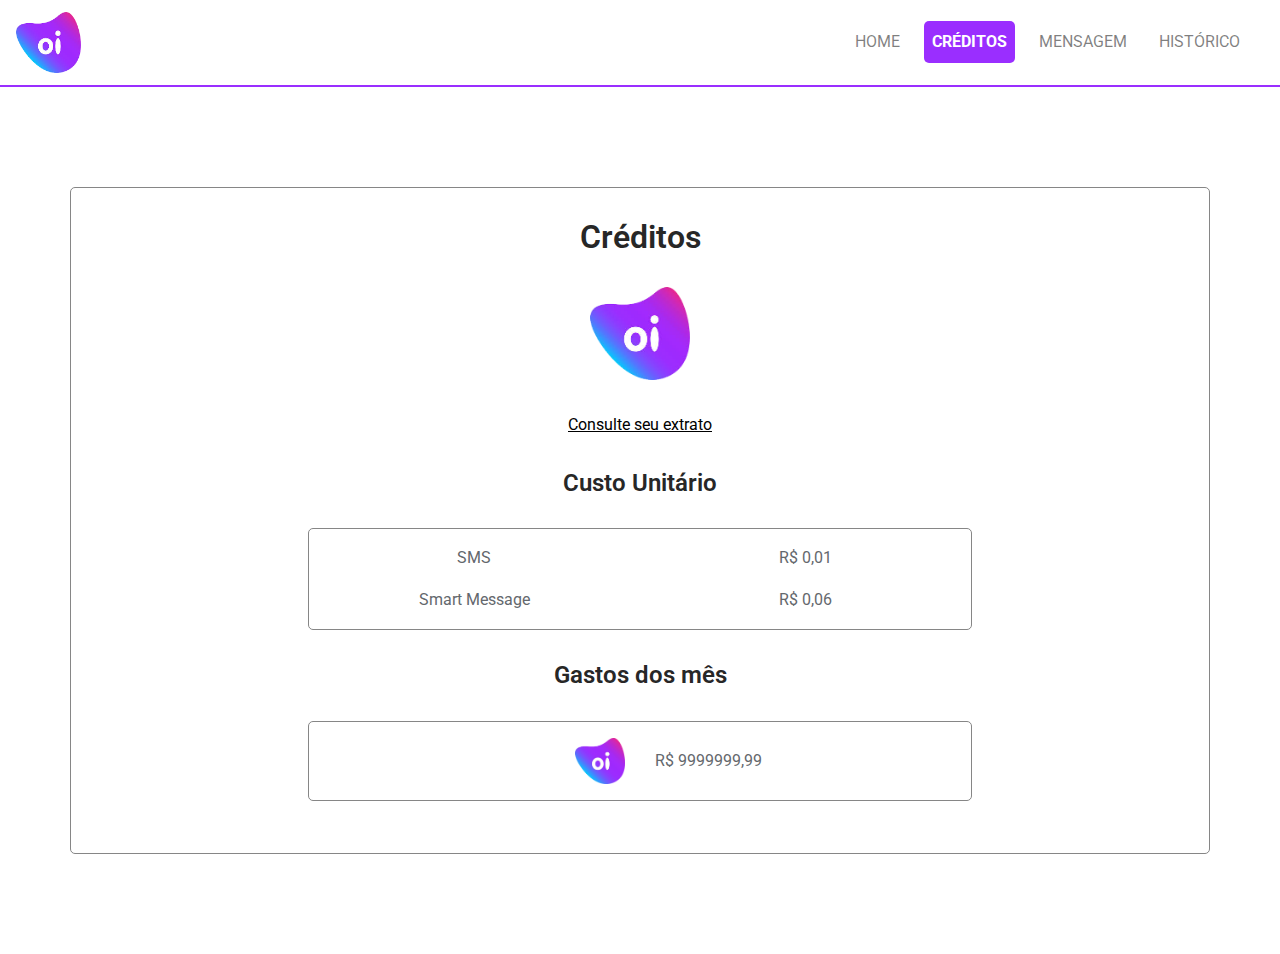
==== url-parameters/pages/creditos/creditos.html @ 809bd997 "first commit" ====
<!DOCTYPE html>
<!--
To change this license header, choose License Headers in Project Properties.
To change this template file, choose Tools | Templates
and open the template in the editor.
-->
<html>

<head>
    <title>Créditos</title>
    <meta charset="UTF-8">
    <meta name="viewport" content="width=device-width, initial-scale=1.0">
    <link href="../../css/bootstrapv4.css" rel="stylesheet">
    <link href="../../css/font-awesome.min.css" rel="stylesheet">
    <link href="../../css/animate.min.css" rel="stylesheet">
    <link href="../../css/main.css" rel="stylesheet">

</head>

<body>
    <nav class="navbar navbar-toggleable-md navbar-light bg-faded">
        <button class="navbar-toggler navbar-toggler-right" type="button" data-toggle="collapse" data-target="#navbarNav" aria-controls="navbarNav"
            aria-expanded="false" aria-label="Toggle navigation">
            <span class="navbar-toggler-icon"></span>
        </button>
        <a class="navbar-brand" href="#">
            <img class="logo-nav" src="../../img/oi.png">
        </a>
        <div class="collapse navbar-collapse" id="navbarNav">
            <ul class="navbar-nav ml-auto">
                <li class="nav-item">
                    <a class="nav-link" href="../home/home.html">Home

                    </a>
                </li>
                <li class="nav-item active">
                    <a class="nav-link" href="creditos.html">Créditos
                        <span class="sr-only">(current)</span>
                    </a>
                </li>
                <li class="nav-item">
                    <a class="nav-link" href="#">Mensagem

                    </a>
                </li>
                <li class="nav-item">
                    <a class="nav-link" href="../historico/historico.html">Histórico</a>
                </li>
            </ul>
        </div>
    </nav>
    <section id="creditos">
        <div class="container text-center">
            <h2 class="mt2">Créditos</h2>
            <div class="row mt2">
                <img class="img-creditos" src="../../img/oi.png">
            </div>
            <div class="row mt2">
                <a id="extrato" href="#">Consulte seu extrato</a>
            </div>
            <h4 class="mt2 mb2">Custo Unitário</h4>
            <div class="row bd">
                <div class="col">
                    <p class="mt1">SMS</p>
                    <p>Smart Message</p>
                </div>
                <div class="col">
                    <p class="mt1">R$ 0,01</p>
                    <p>R$ 0,06</p>
                </div>
            </div>
            <h4 class="mt2 mb2">Gastos dos mês</h4>
            <div class="row bd ptb1rem">
                <div class="col text-right">
                    <img class="img-dinner" src="../../img/oi.png">
                </div>
                <div class="col v-center">
                    <p class="m0">R$ 9999999,99</p>
                </div>
            </div>
            <div class="alert alert-danger">
                <strong>Atenção:</strong> selecione um /opcao/.
            </div>
        </div>
    </section>

    <script src="../../js/jquery.js"></script>
    <script src="../../js/tether.js"></script>
    <script src="../../js/bootstrapv4.js"></script>
    <script src="creditos.js"></script>
</body>

</html>
---- url-parameters/css/main.css ----
@import url(http://fonts.googleapis.com/css?family=Roboto:400,300,100,700,100italic,300italic,400italic,700italic);

/*
Template Name: Multi
Version: 1.0
Author: ShapeBootstrap
Author URL: http://shapebootstrap.net
*/


/*************************
*******Typography******
**************************/

html,
body {
    height: 100%;
}

body {
    background: #fff;
    font-family: 'Roboto', sans-serif;
    font-weight: 400;
    color: #64686d;
    line-height: 26px;
}

h1,
h2,
h3,
h4,
h5,
h6 {
    font-weight: 600;
    font-family: 'Roboto', sans-serif;
    color: #272727;
}

a {
    color: #45aed6;
    -webkit-transition: color 400ms, background-color 400ms;
    -moz-transition: color 400ms, background-color 400ms;
    -o-transition: color 400ms, background-color 400ms;
    transition: color 400ms, background-color 400ms;
}

a:hover,
a:focus {
    text-decoration: none;
    color: #2a95be;
}

hr {
    border-top: 1px solid #e5e5e5;
    border-bottom: 1px solid #fff;
}

.gradiant {
    background-image: -moz-linear-gradient(90deg, #2caab3 0%, #2c8cb3 100%);
    background-image: -webkit-linear-gradient(90deg, #2caab3 0%, #2c8cb3 100%);
    background-image: -ms-linear-gradient(90deg, #2caab3 0%, #2c8cb3 100%);
}

.gradiant-horizontal {
    background-image: -moz-linear-gradient(4deg, #2caab3 0%, #2c8cb3 100%);
    background-image: -webkit-linear-gradient(4deg, #2caab3 0%, #2c8cb3 100%);
    background-image: -ms-linear-gradient(4deg, #2caab3 0%, #2c8cb3 100%);
}

.section-header {
    margin-bottom: 50px;
}

.section-header .section-title {
    font-size: 44px;
    color: #272727;
    text-transform: uppercase;
    position: relative;
    padding-bottom: 20px;
    margin: 0 0 20px;
}

.section-header .section-title:before {
    content: "";
    position: absolute;
    width: 140px;
    bottom: 0;
    left: 50%;
    margin-left: -70px;
    height: 1px;
    background: #ebebeb;
}

.section-header .section-title:after {
    content: "";
    position: absolute;
    width: 24px;
    height: 24px;
    bottom: -11px;
    left: 50%;
    margin-left: -12px;
    border: 5px solid #fff;
    border-radius: 20px;
    background: #45aed6;
}

.btn {
    border-width: 0;
    border-bottom-width: 3px;
    border-radius: 3px;
}

.btn.btn-primary {
    background: #45aed6;
    border-color: #2a95be;
}

.btn.btn-primary:hover,
.btn.btn-primary:focus {
    background: #2a95be;
}

.column-title {
    margin-top: 0;
    padding-bottom: 15px;
    border-bottom: 1px solid #eee;
    margin-bottom: 15px;
    position: relative;
}

.column-title:after {
    content: " ";
    position: absolute;
    bottom: -1px;
    left: 0;
    width: 40%;
    border-bottom: 1px solid #45aed6;
}

ul.nostyle {
    list-style: none;
    padding: 0;
    margin-bottom: 20px;
}

ul.nostyle i {
    color: #45aed6;
}

.scaleIn {
    -webkit-animation-name: scaleIn;
    animation-name: scaleIn;
}

@-webkit-keyframes scaleIn {
    0% {
        opacity: 0;
        -webkit-transform: scale(0);
        transform: scale(0);
    }
    100% {
        opacity: 1;
        -webkit-transform: scale(1);
        transform: scale(1);
    }
}

@keyframes scaleIn {
    0% {
        opacity: 0;
        -webkit-transform: scale(0);
        -ms-transform: scale(0);
        transform: scale(0);
    }
    100% {
        opacity: 1;
        -webkit-transform: scale(1);
        -ms-transform: scale(1);
        transform: scale(1);
    }
}


/*************************
*******Header******
**************************/

.navbar.navbar-default {
    border: 0;
    border-radius: 0;
    margin-bottom: 0;
}

.navbar.navbar-default .navbar-toggle {
    margin-top: 32px;
}

.navbar.navbar-default .navbar-brand {
    height: auto;
    padding: 22px 15px 21px;
}

@media only screen and (min-width: 768px) {
    #main-menu.navbar-default {
        background: rgba(255, 255, 255, 0.9);
        -webkit-box-shadow: 0 0 3px 0 rgba(0, 0, 0, 0.1);
        box-shadow: 0 0 3px 0 rgba(0, 0, 0, 0.1);
    }
    #main-menu.navbar-default .navbar-nav>li>a {
        padding-top: 40px;
        padding-bottom: 40px;
    }
    #main-menu.navbar-default .navbar-nav>li.active>a,
    #main-menu.navbar-default .navbar-nav>li.open>a,
    #main-menu.navbar-default .navbar-nav>li:hover>a {
        background: transparent;
        padding-top: 37px;
        border-top: 3px solid #45aed6;
    }
    #main-menu.navbar-default .dropdown-menu {
        padding: 0 20px;
        min-width: 220px;
        background-color: rgba(26, 28, 40, 0.9);
        border: 0;
        border-radius: 0;
        box-shadow: none;
        -webkit-box-shadow: none;
        background-clip: inherit;
    }
    #main-menu.navbar-default .dropdown-menu>li {
        border-left: 3px solid transparent;
        margin-left: -20px;
        padding-left: 17px;
        -webit-transition: border-color 400ms;
        transition: border-color 400ms;
    }
    #main-menu.navbar-default .dropdown-menu>li>a {
        border-top: 1px solid #404455;
        padding: 15px 0;
        color: #eeeeee;
    }
    #main-menu.navbar-default .dropdown-menu>li:first-child>a {
        border-top: 0;
    }
    #main-menu.navbar-default .dropdown-menu>li.active,
    #main-menu.navbar-default .dropdown-menu>li.open,
    #main-menu.navbar-default .dropdown-menu>li:hover {
        border-left-color: #45aed6;
    }
    #main-menu.navbar-default .dropdown-menu>li.active>a,
    #main-menu.navbar-default .dropdown-menu>li.open>a,
    #main-menu.navbar-default .dropdown-menu>li:hover>a {
        color: #45aed6;
        background-color: transparent;
    }
}

#main-slider {
    overflow: hidden;
}

#main-slider .item {
    height: 558px;
    background-repeat: no-repeat;
    background-position: 50% 0;
    background-size: cover;
}

#main-slider .slider-inner {
    position: absolute;
    top: 0;
    left: 0;
    width: 100%;
    height: 100%;
    color: #fff;
}

#main-slider .slider-inner h2 {
    margin-top: 180px;
    font-size: 36px;
    line-height: 1;
    text-transform: uppercase;
    color: #fff;
}

#main-slider .slider-inner h2>span {
    color: #45aed6;
}

#main-slider .slider-inner .btn {
    margin-top: 10px;
}

#main-slider .owl-prev,
#main-slider .owl-next {
    position: absolute;
    top: 50%;
    background-color: rgba(0, 0, 0, 0.2);
    color: #fff;
    font-size: 30px;
    display: inline-block;
    margin-top: -35px;
    height: 70px;
    width: 70px;
    line-height: 70px;
    text-align: center;
    border-radius: 100px;
    z-index: 5;
    -webkit-transition: background-color 400ms;
    transition: background-color 400ms;
}

#main-slider .owl-prev:hover,
#main-slider .owl-next:hover {
    background-color: #45aed6;
}

#main-slider .owl-prev {
    left: -35px;
    text-indent: 14px;
}

#main-slider .owl-next {
    right: -35px;
    text-indent: -14px;
}

#bar {
    width: 0%;
    max-width: 100%;
    height: 4px;
    background: #45aed6;
}

#progressBar {
    margin-top: -4px;
    position: relative;
    z-index: 999;
    width: 100%;
    background: rgba(0, 0, 0, 0.1);
}

#cta {
    padding: 50px 0;
    background-color: #eeeeee;
}

#cta h2 {
    margin-top: 0;
}

#cta .btn {
    margin-top: 40px;
}

#cta2 {
    background: #242a33 url(../images/cta2/cta2-bg.jpg) no-repeat 50% 50%;
    background-size: cover;
    color: #fff;
    padding-top: 70px;
}

#cta2 .btn {
    margin-top: 10px;
}

#cta2 h2 {
    color: #fff;
    font-size: 44px;
    line-height: 1;
}

#cta2 h2>span {
    color: #45aed6;
}

#features {
    padding: 100px 0;
}

#features .media.service-box:first-child {
    margin-top: 80px;
}

#services {
    padding: 100px 0 75px;
}

.media.service-box {
    margin: 25px 0;
}

.media.service-box .pull-left {
    margin-right: 20px;
}

.media.service-box .pull-left>i {
    font-size: 24px;
    height: 64px;
    line-height: 64px;
    text-align: center;
    width: 64px;
    border-radius: 100%;
    color: #45aed6;
    box-shadow: inset 0 0 0 1px #d7d7d7;
    -webkit-box-shadow: inset 0 0 0 1px #d7d7d7;
    transition: background-color 400ms, background-color 400ms;
    position: relative;
}

.media.service-box .pull-left>i:after {
    content: "";
    position: absolute;
    width: 20px;
    height: 20px;
    top: 50%;
    margin-top: -10px;
    right: -10px;
    border: 4px solid #fff;
    border-radius: 20px;
    background: #45aed6;
}

.media.service-box:hover .pull-left>i {
    background-image: -moz-linear-gradient(90deg, #2caab3 0%, #2c8cb3 100%);
    background-image: -webkit-linear-gradient(90deg, #2caab3 0%, #2c8cb3 100%);
    background-image: -ms-linear-gradient(90deg, #2caab3 0%, #2c8cb3 100%);
    color: #fff;
    box-shadow: inset 0 0 0 5px rgba(255, 255, 255, 0.8);
    -webkit-box-shadow: inset 0 0 0 5px rgba(255, 255, 255, 0.8);
}

#portfolio {
    padding: 100px 0;
    background: #f5f5f5;
}

#portfolio .portfolio-filter {
    list-style: none;
    padding: 0;
    margin: 0 0 50px;
    display: inline-block;
}

#portfolio .portfolio-filter>li {
    float: left;
    display: block;
}

#portfolio .portfolio-filter>li a {
    display: block;
    padding: 7px 15px;
    background: #e5e5e5;
    color: #64686d;
    position: relative;
}

#portfolio .portfolio-filter>li a:hover,
#portfolio .portfolio-filter>li a.active {
    background: #45aed6;
    color: #fff;
    box-shadow: 0 -3px 0 0 #318daf inset;
    -webkit-box-shadow: 0 -3px 0 0 #318daf inset;
}

#portfolio .portfolio-filter>li a.active:after {
    content: " ";
    position: absolute;
    bottom: -17px;
    left: 50%;
    margin-left: -10px;
    border-width: 10px;
    border-style: solid;
    border-color: #318daf transparent transparent transparent;
}

#portfolio .portfolio-filter>li:first-child a {
    border-radius: 4px 0 0 4px;
}

#portfolio .portfolio-filter>li:last-child a {
    border-radius: 0 4px 4px 0;
}

#portfolio .portfolio-items {
    margin: -15px;
}

#portfolio .portfolio-item {
    width: 24.9%;
    float: left;
    padding: 15px;
    -webkit-box-sizing: border-box;
    -moz-box-sizing: border-box;
    -o-box-sizing: border-box;
    -ms-box-sizing: border-box;
    box-sizing: border-box;
}

#portfolio .portfolio-item .portfolio-item-inner {
    position: relative;
}

#portfolio .portfolio-item .portfolio-item-inner .portfolio-info {
    opacity: 0;
    transition: opacity 400ms;
    -webkit-transition: opacity 400ms;
    position: absolute;
    bottom: 0;
    left: 0;
    right: 0;
    padding: 10px;
    background: rgba(0, 0, 0, 0.5);
    color: #fff;
}

#portfolio .portfolio-item .portfolio-item-inner .portfolio-info h3 {
    font-size: 16px;
    line-height: 1;
    margin: 0;
    color: #fff;
}

#portfolio .portfolio-item .portfolio-item-inner .portfolio-info .preview {
    position: absolute;
    top: -18px;
    right: 12px;
    border-radius: 50%;
    background-image: -moz-linear-gradient(90deg, #2caab3 0%, #2c8cb3 100%);
    background-image: -webkit-linear-gradient(90deg, #2caab3 0%, #2c8cb3 100%);
    background-image: -ms-linear-gradient(90deg, #2caab3 0%, #2c8cb3 100%);
    width: 36px;
    height: 36px;
    line-height: 36px;
    text-align: center;
    color: #fff;
    box-shadow: 0 0 0 2px #fff;
    -webkit-box-shadow: 0 0 0 2px #fff;
}

#portfolio .portfolio-item:hover .portfolio-info {
    opacity: 1;
}


/* Start: Recommended Isotope styles */


/**** Isotope Filtering ****/

.isotope-item {
    z-index: 2;
}

.isotope-hidden.isotope-item {
    pointer-events: none;
    z-index: 1;
}


/**** Isotope CSS3 transitions ****/

.isotope,
.isotope .isotope-item {
    -webkit-transition-duration: 0.8s;
    -moz-transition-duration: 0.8s;
    -ms-transition-duration: 0.8s;
    -o-transition-duration: 0.8s;
    transition-duration: 0.8s;
}

.isotope {
    -webkit-transition-property: height, width;
    -moz-transition-property: height, width;
    -ms-transition-property: height, width;
    -o-transition-property: height, width;
    transition-property: height, width;
}

.isotope .isotope-item {
    -webkit-transition-property: -webkit-transform, opacity;
    -moz-transition-property: -moz-transform, opacity;
    -ms-transition-property: -ms-transform, opacity;
    -o-transition-property: -o-transform, opacity;
    transition-property: transform, opacity;
}


/**** disabling Isotope CSS3 transitions ****/

.isotope.no-transition,
.isotope.no-transition .isotope-item,
.isotope .isotope-item.no-transition {
    -webkit-transition-duration: 0s;
    -moz-transition-duration: 0s;
    -ms-transition-duration: 0s;
    -o-transition-duration: 0s;
    transition-duration: 0s;
}


/* End: Recommended Isotope styles */


/* disable CSS transitions for containers with infinite scrolling*/

.isotope.infinite-scrolling {
    -webkit-transition: none;
    -moz-transition: none;
    -ms-transition: none;
    -o-transition: none;
    transition: none;
}

#testimonial {
    background: #333333 url(../images/testimonial/bg.jpg) no-repeat 0 0;
    background-size: cover;
    padding: 100px 0;
    color: #fff;
}

#testimonial h4 {
    color: #fff;
    margin-bottom: 0;
}

#testimonial small {
    display: block;
    margin-bottom: 10px;
    color: rgba(255, 255, 255, 0.7);
}

#testimonial .btns {
    margin-top: 10px;
}

#about {
    padding: 100px 0;
}

#work-process {
    padding: 100px 0 50px;
    background: #20222e url(../images/work-process/bg.jpg) no-repeat 0 0;
    background-size: cover;
    color: #fff;
}

#work-process h2 {
    color: #fff;
}

#work-process h3 {
    color: #fff;
    margin-bottom: 0;
}

#work-process .icon-circle {
    display: inline-block;
    width: 80px;
    height: 80px;
    line-height: 80px;
    border: 2px solid #45aed6;
    border-radius: 100px;
    position: relative;
}

#work-process .icon-circle>span {
    border-style: solid;
    border-width: 2px;
    border-color: #45aed6;
    border-radius: 50%;
    background-color: #fff;
    position: absolute;
    width: 24px;
    height: 24px;
    line-height: 20px;
    top: -12px;
    color: #64686d;
}

#work-process h3 {
    margin-bottom: 50px;
}

#meet-team {
    padding: 100px 0;
}

#meet-team .team-member {
    padding: 13px;
    background: #eeeeee;
    border: 2px solid #eeeeee;
    transition: border-color 400ms;
    -webkit-transition: border-color 400ms;
}

#meet-team .team-member .team-img {
    margin: -15px -15px 0 -15px;
}

#meet-team .team-member .team-info {
    padding-bottom: 10px;
    border-bottom: 1px solid #dbdbdb;
    margin-bottom: 10px;
}

#meet-team .team-member:hover {
    border-color: #45aed6;
}

#meet-team .team-member:hover .social-icons>li>a {
    background: #45aed6;
}

#meet-team .social-icons {
    list-style: none;
    padding: 0;
    margin: 0;
}

#meet-team .social-icons>li {
    display: inline-block;
}

#meet-team .social-icons>li>a {
    display: block;
    width: 32px;
    height: 32px;
    line-height: 32px;
    text-align: center;
    color: #fff;
    background: #222534;
    border-radius: 3px;
}

.divider {
    margin-top: 50px;
    margin-bottom: 50px;
    background-image: -moz-linear-gradient(180deg, #ffffff 0%, #e3e3e3 49%, #ffffff 100%);
    background-image: -webkit-linear-gradient(180deg, #ffffff 0%, #e3e3e3 49%, #ffffff 100%);
    background-image: -ms-linear-gradient(180deg, #ffffff 0%, #e3e3e3 49%, #ffffff 100%);
    width: 95%;
    height: 1px;
}

.progress {
    -webkit-box-shadow: none;
    box-shadow: none;
    background: #eeeeee;
}

.progress .progress-bar.progress-bar-primary {
    background-image: -moz-linear-gradient(4deg, #2caab3 0%, #2c8cb3 100%);
    background-image: -webkit-linear-gradient(4deg, #2caab3 0%, #2c8cb3 100%);
    background-image: -ms-linear-gradient(4deg, #2caab3 0%, #2c8cb3 100%);
    -webkit-box-shadow: none;
    box-shadow: none;
}

.nav.main-tab {
    background: #eee;
    border-bottom: 3px solid #222534;
    border-radius: 3px 3px 0 0;
}

.nav.main-tab>li>a {
    color: #272727;
}

.nav.main-tab>li.active>a {
    background: #222534;
    color: #45aed6;
}

.nav.main-tab>li:first-child>a {
    border-radius: 3px 0 0 0;
}

.nav.main-tab>li:last-child>a {
    border-radius: 0 3px 0 0;
}

.tab-content {
    border: 1px solid #eee;
    border-top: 0;
    padding: 20px 20px 10px;
    border-radius: 0 0 3px 3px;
}

.panel-default {
    border-color: #eee;
}

.panel-default>.panel-heading {
    background-color: #fff;
    border-color: #eee;
}

.panel-default>.panel-heading .panel-title {
    font-size: 14px;
    font-weight: normal;
}

.panel-default>.panel-heading+.panel-collapse>.panel-body {
    border-top-color: #eee;
}

#animated-number {
    padding: 100px 0 70px;
    background: #132125 url(../images/animated-number/bg.jpg) no-repeat 0 0;
    background-size: cover;
    color: #fff;
}

#animated-number h1,
#animated-number h2,
#animated-number h3,
#animated-number h4 {
    color: #fff;
}

#animated-number strong {
    display: block;
    margin-bottom: 30px;
}

.animated-number {
    display: inline-block;
    width: 140px;
    height: 140px;
    font-size: 24px;
    line-height: 140px;
    border: 3px solid #fff;
    border-radius: 100px;
    margin-bottom: 20px;
}

#pricing {
    padding: 100px 0 70px;
}

#pricing ul.pricing {
    list-style: none;
    padding: 0;
    margin: 70px 0 30px;
    border: 1px solid #eee;
    border-radius: 5px 5px 4px 4px;
    padding: 15px;
    text-align: center;
}

#pricing ul.pricing li {
    display: block;
    padding: 10px;
}

#pricing ul.pricing li.plan-header {
    background: #eee;
    border-radius: 4px 4px 0 0;
    margin: -15px -15px 10px;
    padding: 15px 15px 30px;
    border: 0;
}

#pricing ul.pricing li.plan-header .price-duration {
    position: relative;
    margin-top: -63px;
    top: -10px;
    display: inline-block;
    width: 116px;
    height: 116px;
    background-image: -moz-linear-gradient(90deg, #2caab3 0%, #2c8cb3 100%);
    background-image: -webkit-linear-gradient(90deg, #2caab3 0%, #2c8cb3 100%);
    background-image: -ms-linear-gradient(90deg, #2caab3 0%, #2c8cb3 100%);
    color: #fff;
    border-radius: 100px;
    border: 5px solid #f6f6f6;
}

#pricing ul.pricing li.plan-header .price-duration>span {
    display: block;
    line-height: 1;
}

#pricing ul.pricing li.plan-header .price-duration>span.price {
    font-size: 24px;
    font-weight: 700;
    margin-top: 35px;
}

#pricing ul.pricing li.plan-header .price-duration>span.duration {
    margin-top: 5px;
}

#pricing ul.pricing li.plan-header .plan-name {
    margin-top: 10px;
    font-size: 24px;
    color: #272727;
    font-weight: bold;
    line-height: 1;
    text-transform: uppercase;
}

#pricing ul.pricing.featured {
    background: #222534;
    color: #fff;
    border: 0;
}

#pricing ul.pricing.featured li.plan-header {
    background-image: -moz-linear-gradient(90deg, #2caab3 0%, #2c8cb3 100%);
    background-image: -webkit-linear-gradient(90deg, #2caab3 0%, #2c8cb3 100%);
    background-image: -ms-linear-gradient(90deg, #2caab3 0%, #2c8cb3 100%);
}

#pricing ul.pricing.featured li.plan-header .plan-name {
    color: #fff;
}

#get-in-touch {
    padding: 100px 0 50px;
    background-image: -moz-linear-gradient(90deg, #2caab3 0%, #2c8cb3 100%);
    background-image: -webkit-linear-gradient(90deg, #2caab3 0%, #2c8cb3 100%);
    background-image: -ms-linear-gradient(90deg, #2caab3 0%, #2c8cb3 100%);
    color: #fff;
}

#get-in-touch h1,
#get-in-touch h2 {
    color: #fff;
}

#blog {
    padding: 100px 0;
}

#blog .blog-post {
    border: 1px solid #eee;
    padding: 15px;
}

#blog .blog-post .post-format {
    display: inline-block;
    width: 40px;
    height: 40px;
    line-height: 34px;
    text-align: center;
    color: #fff;
    background: #222534;
    border: 3px solid #fff;
    border-radius: 100px;
}

#blog .blog-post.blog-large .entry-thumbnail {
    margin: -15px -15px 15px;
    position: relative;
}

#blog .blog-post.blog-large .post-format {
    width: 66px;
    height: 66px;
    line-height: 60px;
    position: absolute;
    right: 20px;
    bottom: -33px;
}

#blog .blog-post.blog-large .post-format>i {
    font-size: 20px;
}

#blog .blog-post.blog-large .entry-date {
    font-size: 12px;
    display: block;
    margin-bottom: 5px;
    text-transform: uppercase;
    color: #45aed6;
}

#blog .blog-post.blog-large .entry-title {
    margin-top: 0;
    font-size: 18px;
    line-height: 1;
    margin-bottom: 15px;
}

#blog .blog-post.blog-large .entry-title a {
    color: #64686d;
}

#blog .blog-post.blog-large .entry-title a:hover {
    color: #45aed6;
}

#blog .blog-post.blog-media {
    margin-bottom: 30px;
}

#blog .blog-post.blog-media .entry-thumbnail {
    margin: -15px 15px -15px -15px;
    position: relative;
}

#blog .blog-post.blog-media .post-format {
    position: absolute;
    top: 20px;
    right: -10px;
}

#blog .blog-post.blog-media .entry-date {
    font-size: 12px;
    display: block;
    margin-bottom: 5px;
    text-transform: uppercase;
    color: #45aed6;
}

#blog .blog-post.blog-media .entry-title {
    margin-top: 0;
    font-size: 18px;
    line-height: 1;
    margin-bottom: 15px;
}

#blog .blog-post.blog-media .entry-title a {
    color: #64686d;
}

#blog .blog-post.blog-media .entry-title a:hover {
    color: #45aed6;
}

#blog .blog-post .entry-meta {
    margin-top: 20px;
    border-top: 1px solid #eee;
    padding-top: 15px;
}

#blog .blog-post .entry-meta>span {
    display: inline-block;
    margin-right: 10px;
    color: #999;
}

#blog .blog-post .entry-meta>span>a {
    color: #999;
}

#blog .blog-post .entry-meta>span>a:hover {
    color: #45aed6;
}

#contact {
    position: relative;
    overflow: hidden;
}

#contact .container-wrapper {
    position: absolute;
    top: 0;
    left: 0;
    width: 100%;
    height: 100%;
    background: rgba(69, 174, 214, 0.3);
    z-index: 1;
}

#contact .contact-form {
    background: rgba(255, 255, 255, 0.8);
    padding: 20px;
    margin-top: 50px;
}

#contact .contact-form h3 {
    margin-top: 0;
}


/***********************
********* Footer ******
************************/

#footer {
    padding-top: 30px;
    padding-bottom: 30px;
    color: #fff;
    background: #2e2e2e;
}

#footer a {
    color: #fff;
}

#footer a:hover {
    color: #45aed6;
}

#footer ul {
    list-style: none;
    padding: 0;
    margin: 0 -7.5px;
}

#footer ul>li {
    display: inline-block;
    margin: 0 7.5px;
}

@media only screen and (min-width: 768px) {
    #footer .social-icons {
        float: right;
    }
}

.form-control {
    box-shadow: none;
    -webkit-box-shadow: none;
}


/*
.form-group input {
    width: 100%;
}
*/

.list-group {
    margin-top: 50px;
}

.list-group li {
    position: relative;
    display: block;
    padding: 10px 15px;
    margin-bottom: -1px;
    background-color: #fff;
    border: 1px solid #ddd;
}


/* CUSTOM */

#login {
    display: flex;
    height: 100%;
    align-items: center;
}

#login .container,
#home .container,
#mensagem .container,
#data .container,
#creditos .container,
#historico .container {
    border: 1px solid #868686;
    border-radius: 5px;
}

#login input {
    border: none;
    border-bottom: 1px solid #ccc;
    border-radius: 0;
    box-shadow: none;
    min-width: 50%;
}

.logo {
    width: 130px;
}

#login form {
    margin-top: 2rem;
}

.btn.btn-primary {
    margin-top: 2rem;
    min-width: 50%;
    background: #9a2eff;
    border-color: #9a2eff;
    padding: 5px;
    cursor: pointer;
}

.btn.btn-primary:hover,
.btn.btn-primary:focus {
    background: #d228b4;
    border-color: #d228b4;
    box-shadow: none;
}

.oi-login {
    margin: 50px 0;
}

.alert {
    visibility: hidden;
    margin-top: 2rem;
    width: 45%;
    margin: auto;
}

.logo-nav {
    width: 65px;
}

nav {
    background: white !important;
    border-bottom: 2px solid #9a2eff;
}

.nav-item {
    margin-right: 1rem;
    text-transform: uppercase;
}

.nav-link:hover {
    color: #9a2eff !important;
    font-weight: bold;
}

.nav-item.active .nav-link {
    background: #9a2eff !important;
    color: white !important;
    border-radius: 5px;
    font-weight: bold;
}

.mt2 {
    margin-top: 2rem;
}

.mb2 {
    margin-bottom: 2rem;
}

#home,
#mensagem,
#data,
#creditos,
#historico {
    padding: 100px 0;
}

#home input {
    margin-left: 2rem;
}

#home .btn.btn-primary,
#mensagem .btn.btn-primary,
#data .btn.btn-primary {
    min-width: 0;
    width: 200px;
}

h2 span {
    color: #afafaf;
}

textarea {
    resize: none;
    min-height: 200px;
    width: 50%;
}

#date {
    margin: auto;
    display: inline-block;
}

#date input[type=text] {
    display: inline-block;
    width: 200px;
    margin-left: 2rem;
}

.ml-4 {
    margin-left: -4px !important;
}

#hour {
    margin: auto;
}

#extrato {
    margin: auto;
    color: black;
    text-decoration: underline;
}

#extrato:hover {
    color: #9a2eff;
}

.img-creditos {
    width: 100px;
    height: 100%;
    margin: auto;
}

.bd {
    border: 1px solid #868686;
    border-radius: 5px;
    width: 60%;
    margin: auto;
}

.ptb1rem{
    padding: 1rem 0;
}

.img-dinner{
    width: 50px;
    height: 100%;
    margin: auto;
}

.m0{
    margin: 0;
}

.v-center{
    display: flex;
    align-items: center;
}


.mt1{
    margin-top: 1rem;
}

#historico .col.bd{
    margin: 0 2rem;
}

.hist{
    width: 100px;
    height: 100%;
    margin: auto;
}

.graf{
    width: 200px;
    height: 100%;
    margin: auto;
}

#historico .col.bd.all{
    margin: auto;
    width: 98%;
}

#detalhes {
    display: block;
    margin-top: 2rem;
    color: black;
    text-decoration: underline;
}

#detalhes:hover {
    color: #9a2eff;
}

#input-data{
    width: 250px;
    margin: auto;
}

.clicks .hist{
    height: auto;
}

.sk-fading-circle{
    display: none;
}

.background-loader{
    position: absolute;
    width: 100%;
    height: 100%;
    background-color: rgba(0,0,0,0.5);
    top: 0;
    display: none;
}

.modal button{
    cursor: pointer;
}

/* LOADER */

.sk-fading-circle {
    left: 48%;
    top: 50%;
    width: 60px;
    height: 60px;
    position: absolute;
  }
  
  .sk-fading-circle .sk-circle {
    width: 100%;
    height: 100%;
    position: absolute;
    left: 0;
    top: 0;
  }
  
  .sk-fading-circle .sk-circle:before {
    content: '';
    display: block;
    margin: 0 auto;
    width: 15%;
    height: 15%;
    background-color: #333;
    border-radius: 100%;
    -webkit-animation: sk-circleFadeDelay 1.2s infinite ease-in-out both;
            animation: sk-circleFadeDelay 1.2s infinite ease-in-out both;
  }
  .sk-fading-circle .sk-circle2 {
    -webkit-transform: rotate(30deg);
        -ms-transform: rotate(30deg);
            transform: rotate(30deg);
  }
  .sk-fading-circle .sk-circle3 {
    -webkit-transform: rotate(60deg);
        -ms-transform: rotate(60deg);
            transform: rotate(60deg);
  }
  .sk-fading-circle .sk-circle4 {
    -webkit-transform: rotate(90deg);
        -ms-transform: rotate(90deg);
            transform: rotate(90deg);
  }
  .sk-fading-circle .sk-circle5 {
    -webkit-transform: rotate(120deg);
        -ms-transform: rotate(120deg);
            transform: rotate(120deg);
  }
  .sk-fading-circle .sk-circle6 {
    -webkit-transform: rotate(150deg);
        -ms-transform: rotate(150deg);
            transform: rotate(150deg);
  }
  .sk-fading-circle .sk-circle7 {
    -webkit-transform: rotate(180deg);
        -ms-transform: rotate(180deg);
            transform: rotate(180deg);
  }
  .sk-fading-circle .sk-circle8 {
    -webkit-transform: rotate(210deg);
        -ms-transform: rotate(210deg);
            transform: rotate(210deg);
  }
  .sk-fading-circle .sk-circle9 {
    -webkit-transform: rotate(240deg);
        -ms-transform: rotate(240deg);
            transform: rotate(240deg);
  }
  .sk-fading-circle .sk-circle10 {
    -webkit-transform: rotate(270deg);
        -ms-transform: rotate(270deg);
            transform: rotate(270deg);
  }
  .sk-fading-circle .sk-circle11 {
    -webkit-transform: rotate(300deg);
        -ms-transform: rotate(300deg);
            transform: rotate(300deg); 
  }
  .sk-fading-circle .sk-circle12 {
    -webkit-transform: rotate(330deg);
        -ms-transform: rotate(330deg);
            transform: rotate(330deg); 
  }
  .sk-fading-circle .sk-circle2:before {
    -webkit-animation-delay: -1.1s;
            animation-delay: -1.1s; 
  }
  .sk-fading-circle .sk-circle3:before {
    -webkit-animation-delay: -1s;
            animation-delay: -1s; 
  }
  .sk-fading-circle .sk-circle4:before {
    -webkit-animation-delay: -0.9s;
            animation-delay: -0.9s; 
  }
  .sk-fading-circle .sk-circle5:before {
    -webkit-animation-delay: -0.8s;
            animation-delay: -0.8s; 
  }
  .sk-fading-circle .sk-circle6:before {
    -webkit-animation-delay: -0.7s;
            animation-delay: -0.7s; 
  }
  .sk-fading-circle .sk-circle7:before {
    -webkit-animation-delay: -0.6s;
            animation-delay: -0.6s; 
  }
  .sk-fading-circle .sk-circle8:before {
    -webkit-animation-delay: -0.5s;
            animation-delay: -0.5s; 
  }
  .sk-fading-circle .sk-circle9:before {
    -webkit-animation-delay: -0.4s;
            animation-delay: -0.4s;
  }
  .sk-fading-circle .sk-circle10:before {
    -webkit-animation-delay: -0.3s;
            animation-delay: -0.3s;
  }
  .sk-fading-circle .sk-circle11:before {
    -webkit-animation-delay: -0.2s;
            animation-delay: -0.2s;
  }
  .sk-fading-circle .sk-circle12:before {
    -webkit-animation-delay: -0.1s;
            animation-delay: -0.1s;
  }
  
  @-webkit-keyframes sk-circleFadeDelay {
    0%, 39%, 100% { opacity: 0; }
    40% { opacity: 1; }
  }
  
  @keyframes sk-circleFadeDelay {
    0%, 39%, 100% { opacity: 0; }
    40% { opacity: 1; } 
  }
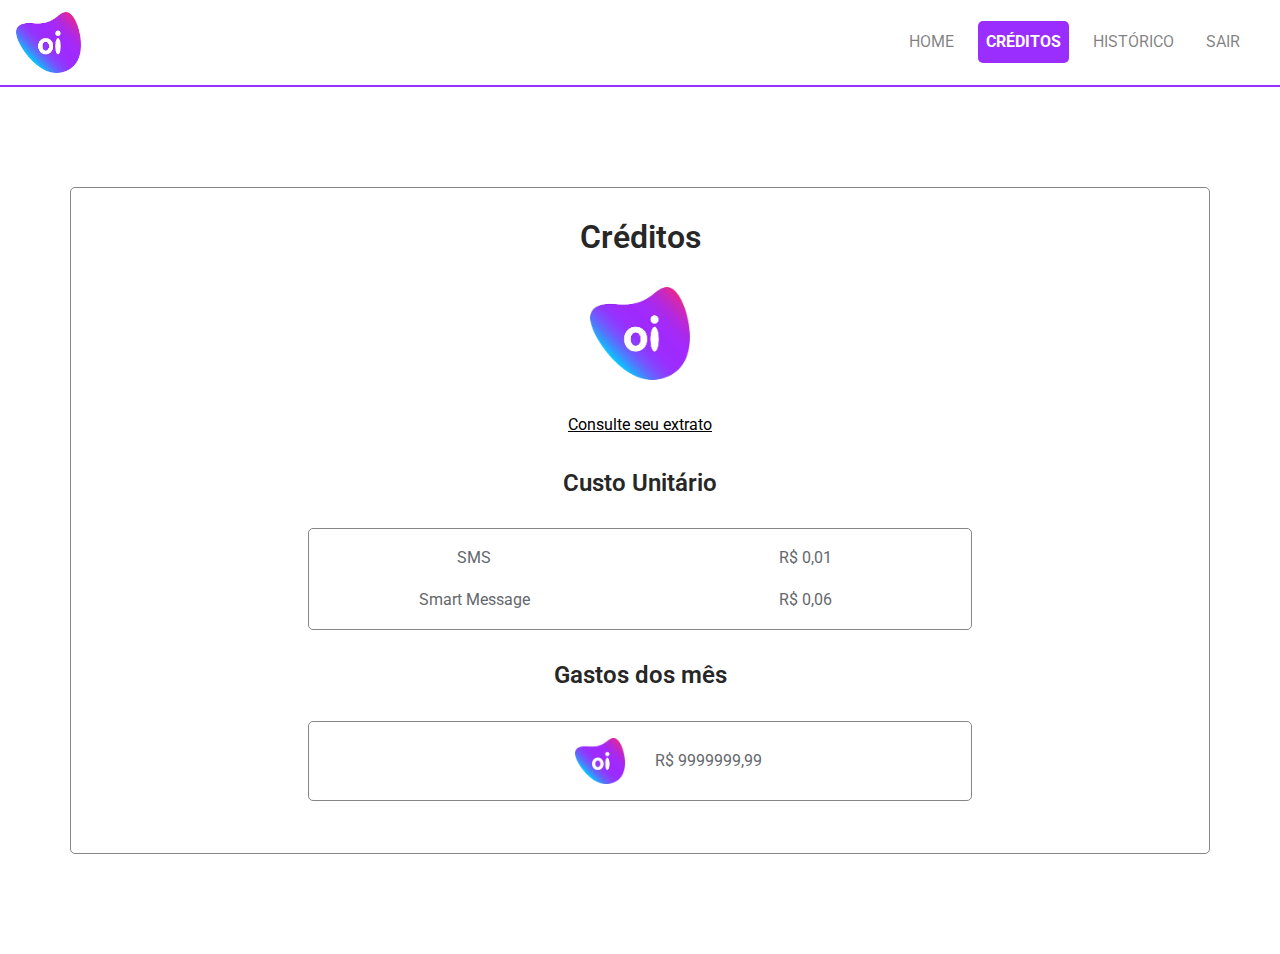
==== commit 35f27ada: "ajusts" ====
--- a/url-parameters/pages/creditos/creditos.html
+++ b/url-parameters/pages/creditos/creditos.html
@@ -39,12 +39,12 @@
                     </a>
                 </li>
                 <li class="nav-item">
-                    <a class="nav-link" href="#">Mensagem
+                    <a class="nav-link" href="../historico/historico.html">Histórico</a>
+                </li>
+                <li class="nav-item">
+                    <a class="nav-link" href="../../index.html">Sair
 
                     </a>
-                </li>
-                <li class="nav-item">
-                    <a class="nav-link" href="../historico/historico.html">Histórico</a>
                 </li>
             </ul>
         </div>
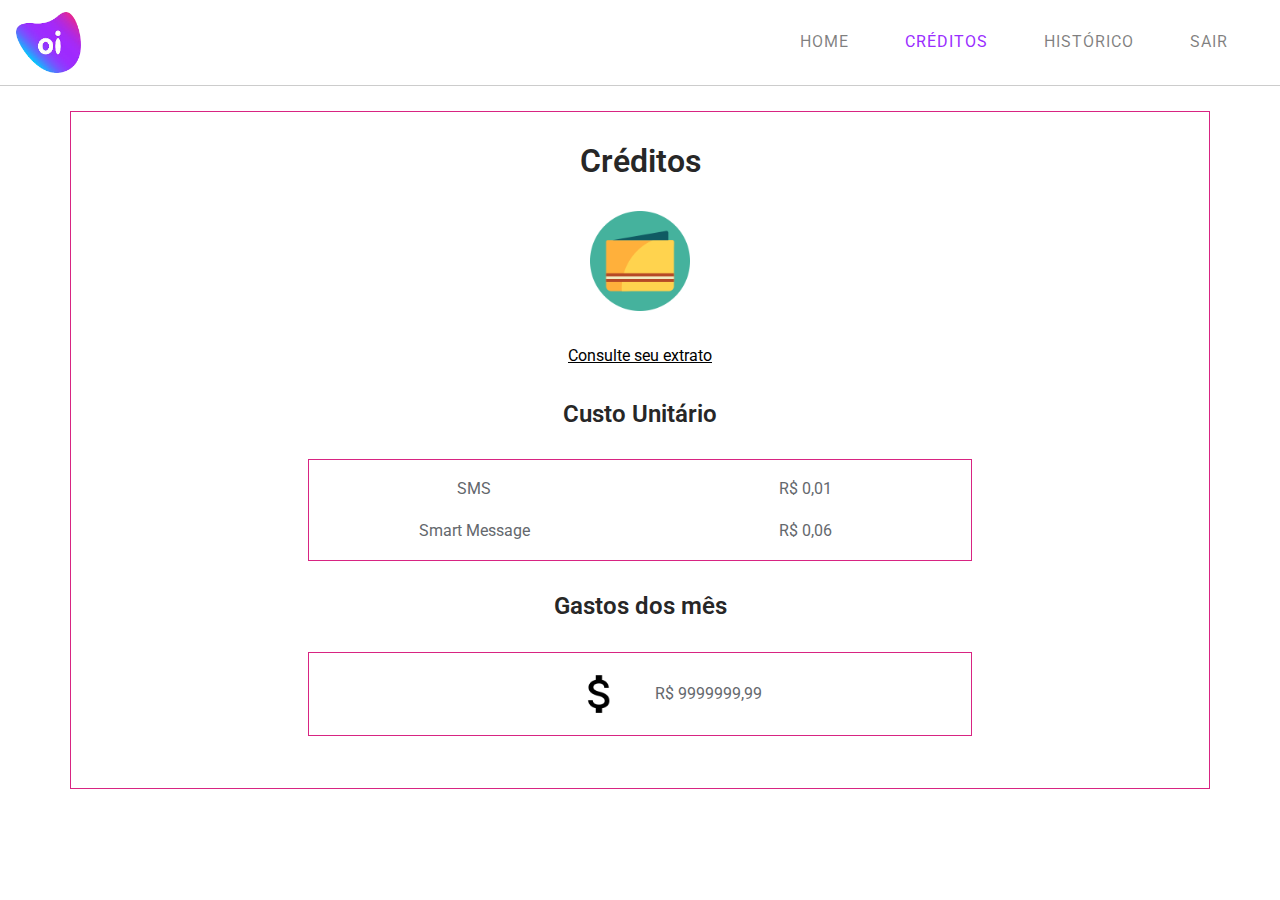
==== commit adac18cb: "layout update 2 charts" ====
--- a/url-parameters/pages/creditos/creditos.html
+++ b/url-parameters/pages/creditos/creditos.html
@@ -53,7 +53,7 @@
         <div class="container text-center">
             <h2 class="mt2">Créditos</h2>
             <div class="row mt2">
-                <img class="img-creditos" src="../../img/oi.png">
+                <img class="img-creditos" src="../../img/ic_wallet.png">
             </div>
             <div class="row mt2">
                 <a id="extrato" href="#">Consulte seu extrato</a>
@@ -72,7 +72,7 @@
             <h4 class="mt2 mb2">Gastos dos mês</h4>
             <div class="row bd ptb1rem">
                 <div class="col text-right">
-                    <img class="img-dinner" src="../../img/oi.png">
+                    <img class="img-dinner" src="../../img/ic_money.png">
                 </div>
                 <div class="col v-center">
                     <p class="m0">R$ 9999999,99</p>
--- a/url-parameters/css/main.css
+++ b/url-parameters/css/main.css
@@ -189,6 +189,7 @@
     border: 0;
     border-radius: 0;
     margin-bottom: 0;
+    background-color: #FFF;
 }
 
 .navbar.navbar-default .navbar-toggle {
@@ -1152,8 +1153,7 @@
 #data .container,
 #creditos .container,
 #historico .container {
-    border: 1px solid #868686;
-    border-radius: 5px;
+    border: 1px solid #d82482;
 }
 
 #login input {
@@ -1162,6 +1162,7 @@
     border-radius: 0;
     box-shadow: none;
     min-width: 50%;
+    margin-bottom: 50px;
 }
 
 .logo {
@@ -1170,21 +1171,69 @@
 
 #login form {
     margin-top: 2rem;
+}
+
+.breadcrumb {
+    display: flex;
+    margin-top: 25px;
+    background-color: #fff;
+    justify-content: center;
+}
+
+.breadcrumb-item a {
+    color: #000;
+}
+
+.breadcrumb-item.active a {
+    color: #d82482;
+}
+
+.btn-login {
+    background: #fff;
+    border: 1px solid #d82482;
+    color: #d82482;
+    font-size: 1.3125em;
+    width: 300px;
+    height: 3.50em;
+}
+
+.btn-login:hover {
+    background: #d82482;
+    color: #fff;
+}
+
+.hr-footer {
+    background-color: #9a2eff;
+    margin-top: 50px;
+    height: .5rem;
+    width: 100%;
+}
+
+.span-login {
+    border: 1px solid #d82482;
+    color: #d82482;
+    transition: background-color 610ms cubic-bezier(0.190, 1.000, 0.220, 1.000);
+    font-size: 1.3125em;
 }
 
 .btn.btn-primary {
     margin-top: 2rem;
     min-width: 50%;
+    background: #fff;
+    border: 1px solid #9a2eff;
+    color: #9a2eff;
+    padding: 5px;
+    cursor: pointer;
+    font-size: 1.3125em;
+    width: 300px;
+    height: 3.00em;
+}
+
+.btn.btn-primary:hover,
+.btn.btn-primary:focus {
     background: #9a2eff;
     border-color: #9a2eff;
-    padding: 5px;
-    cursor: pointer;
-}
-
-.btn.btn-primary:hover,
-.btn.btn-primary:focus {
-    background: #d228b4;
-    border-color: #d228b4;
+    color: #fff;
     box-shadow: none;
 }
 
@@ -1205,7 +1254,7 @@
 
 nav {
     background: white !important;
-    border-bottom: 2px solid #9a2eff;
+    border-bottom: 1px solid #ccc;
 }
 
 .nav-item {
@@ -1219,10 +1268,42 @@
 }
 
 .nav-item.active .nav-link {
-    background: #9a2eff !important;
-    color: white !important;
-    border-radius: 5px;
-    font-weight: bold;
+    color: #9a2eff !important;
+}
+
+.nav-item a {
+    position: relative;
+    display: block;
+    padding: 16px 0;
+    margin: 0 12px;
+    letter-spacing: 1px;
+    text-transform: uppercase;
+    transition: color 0.1s, background-color 0.1s, padding 0.2s ease-in;
+    color: #000;
+}
+
+.nav-item a::before {
+    content: '';
+    display: block;
+    position: absolute;
+    bottom: 3px;
+    left: 0;
+    height: 3px;
+    width: 100%;
+    background-color: #9a2eff;
+    transform-origin: right top;
+    transform: scale(0, 1);
+    transition: color 0.1s, transform 0.2s ease-out;
+}
+
+.nav-item a:active::before {
+    background-color: #000;
+}
+
+.nav-item a:hover::before,
+a:focus::before {
+    transform-origin: left top;
+    transform: scale(1, 1);
 }
 
 .mt2 {
@@ -1231,6 +1312,22 @@
 
 .mb2 {
     margin-bottom: 2rem;
+}
+
+canvas#pieChart {
+    width: 50% !important;
+    height: 50% !important;
+}
+
+.row.canvas {
+    display: flex !important;
+    justify-content: center !important;
+    padding: 15px;
+}
+
+#ic-pointer {
+    height: 65px;
+    width: 65px;
 }
 
 #home,
@@ -1238,7 +1335,7 @@
 #data,
 #creditos,
 #historico {
-    padding: 100px 0;
+    margin-top: 25px;
 }
 
 #home input {
@@ -1298,53 +1395,52 @@
 }
 
 .bd {
-    border: 1px solid #868686;
-    border-radius: 5px;
+    border: 1px solid #d82482;
+    border-radius: 0px;
     width: 60%;
     margin: auto;
 }
 
-.ptb1rem{
+.ptb1rem {
     padding: 1rem 0;
 }
 
-.img-dinner{
+.img-dinner {
     width: 50px;
     height: 100%;
     margin: auto;
 }
 
-.m0{
+.m0 {
     margin: 0;
 }
 
-.v-center{
+.v-center {
     display: flex;
     align-items: center;
 }
 
-
-.mt1{
+.mt1 {
     margin-top: 1rem;
 }
 
-#historico .col.bd{
+#historico .col.bd {
     margin: 0 2rem;
 }
 
-.hist{
+.hist {
     width: 100px;
     height: 100%;
     margin: auto;
 }
 
-.graf{
+.graf {
     width: 200px;
     height: 100%;
     margin: auto;
 }
 
-#historico .col.bd.all{
+#historico .col.bd.all {
     margin: auto;
     width: 98%;
 }
@@ -1360,31 +1456,32 @@
     color: #9a2eff;
 }
 
-#input-data{
+#input-data {
     width: 250px;
     margin: auto;
 }
 
-.clicks .hist{
+.clicks .hist {
     height: auto;
 }
 
-.sk-fading-circle{
+.sk-fading-circle {
     display: none;
 }
 
-.background-loader{
+.background-loader {
     position: absolute;
     width: 100%;
     height: 100%;
-    background-color: rgba(0,0,0,0.5);
+    background-color: rgba(0, 0, 0, 0.5);
     top: 0;
     display: none;
 }
 
-.modal button{
+.modal button {
     cursor: pointer;
 }
+
 
 /* LOADER */
 
@@ -1394,17 +1491,17 @@
     width: 60px;
     height: 60px;
     position: absolute;
-  }
-  
-  .sk-fading-circle .sk-circle {
+}
+
+.sk-fading-circle .sk-circle {
     width: 100%;
     height: 100%;
     position: absolute;
     left: 0;
     top: 0;
-  }
-  
-  .sk-fading-circle .sk-circle:before {
+}
+
+.sk-fading-circle .sk-circle:before {
     content: '';
     display: block;
     margin: 0 auto;
@@ -1413,114 +1510,148 @@
     background-color: #333;
     border-radius: 100%;
     -webkit-animation: sk-circleFadeDelay 1.2s infinite ease-in-out both;
-            animation: sk-circleFadeDelay 1.2s infinite ease-in-out both;
-  }
-  .sk-fading-circle .sk-circle2 {
+    animation: sk-circleFadeDelay 1.2s infinite ease-in-out both;
+}
+
+.sk-fading-circle .sk-circle2 {
     -webkit-transform: rotate(30deg);
-        -ms-transform: rotate(30deg);
-            transform: rotate(30deg);
-  }
-  .sk-fading-circle .sk-circle3 {
+    -ms-transform: rotate(30deg);
+    transform: rotate(30deg);
+}
+
+.sk-fading-circle .sk-circle3 {
     -webkit-transform: rotate(60deg);
-        -ms-transform: rotate(60deg);
-            transform: rotate(60deg);
-  }
-  .sk-fading-circle .sk-circle4 {
+    -ms-transform: rotate(60deg);
+    transform: rotate(60deg);
+}
+
+.sk-fading-circle .sk-circle4 {
     -webkit-transform: rotate(90deg);
-        -ms-transform: rotate(90deg);
-            transform: rotate(90deg);
-  }
-  .sk-fading-circle .sk-circle5 {
+    -ms-transform: rotate(90deg);
+    transform: rotate(90deg);
+}
+
+.sk-fading-circle .sk-circle5 {
     -webkit-transform: rotate(120deg);
-        -ms-transform: rotate(120deg);
-            transform: rotate(120deg);
-  }
-  .sk-fading-circle .sk-circle6 {
+    -ms-transform: rotate(120deg);
+    transform: rotate(120deg);
+}
+
+.sk-fading-circle .sk-circle6 {
     -webkit-transform: rotate(150deg);
-        -ms-transform: rotate(150deg);
-            transform: rotate(150deg);
-  }
-  .sk-fading-circle .sk-circle7 {
+    -ms-transform: rotate(150deg);
+    transform: rotate(150deg);
+}
+
+.sk-fading-circle .sk-circle7 {
     -webkit-transform: rotate(180deg);
-        -ms-transform: rotate(180deg);
-            transform: rotate(180deg);
-  }
-  .sk-fading-circle .sk-circle8 {
+    -ms-transform: rotate(180deg);
+    transform: rotate(180deg);
+}
+
+.sk-fading-circle .sk-circle8 {
     -webkit-transform: rotate(210deg);
-        -ms-transform: rotate(210deg);
-            transform: rotate(210deg);
-  }
-  .sk-fading-circle .sk-circle9 {
+    -ms-transform: rotate(210deg);
+    transform: rotate(210deg);
+}
+
+.sk-fading-circle .sk-circle9 {
     -webkit-transform: rotate(240deg);
-        -ms-transform: rotate(240deg);
-            transform: rotate(240deg);
-  }
-  .sk-fading-circle .sk-circle10 {
+    -ms-transform: rotate(240deg);
+    transform: rotate(240deg);
+}
+
+.sk-fading-circle .sk-circle10 {
     -webkit-transform: rotate(270deg);
-        -ms-transform: rotate(270deg);
-            transform: rotate(270deg);
-  }
-  .sk-fading-circle .sk-circle11 {
+    -ms-transform: rotate(270deg);
+    transform: rotate(270deg);
+}
+
+.sk-fading-circle .sk-circle11 {
     -webkit-transform: rotate(300deg);
-        -ms-transform: rotate(300deg);
-            transform: rotate(300deg); 
-  }
-  .sk-fading-circle .sk-circle12 {
+    -ms-transform: rotate(300deg);
+    transform: rotate(300deg);
+}
+
+.sk-fading-circle .sk-circle12 {
     -webkit-transform: rotate(330deg);
-        -ms-transform: rotate(330deg);
-            transform: rotate(330deg); 
-  }
-  .sk-fading-circle .sk-circle2:before {
+    -ms-transform: rotate(330deg);
+    transform: rotate(330deg);
+}
+
+.sk-fading-circle .sk-circle2:before {
     -webkit-animation-delay: -1.1s;
-            animation-delay: -1.1s; 
-  }
-  .sk-fading-circle .sk-circle3:before {
+    animation-delay: -1.1s;
+}
+
+.sk-fading-circle .sk-circle3:before {
     -webkit-animation-delay: -1s;
-            animation-delay: -1s; 
-  }
-  .sk-fading-circle .sk-circle4:before {
+    animation-delay: -1s;
+}
+
+.sk-fading-circle .sk-circle4:before {
     -webkit-animation-delay: -0.9s;
-            animation-delay: -0.9s; 
-  }
-  .sk-fading-circle .sk-circle5:before {
+    animation-delay: -0.9s;
+}
+
+.sk-fading-circle .sk-circle5:before {
     -webkit-animation-delay: -0.8s;
-            animation-delay: -0.8s; 
-  }
-  .sk-fading-circle .sk-circle6:before {
+    animation-delay: -0.8s;
+}
+
+.sk-fading-circle .sk-circle6:before {
     -webkit-animation-delay: -0.7s;
-            animation-delay: -0.7s; 
-  }
-  .sk-fading-circle .sk-circle7:before {
+    animation-delay: -0.7s;
+}
+
+.sk-fading-circle .sk-circle7:before {
     -webkit-animation-delay: -0.6s;
-            animation-delay: -0.6s; 
-  }
-  .sk-fading-circle .sk-circle8:before {
+    animation-delay: -0.6s;
+}
+
+.sk-fading-circle .sk-circle8:before {
     -webkit-animation-delay: -0.5s;
-            animation-delay: -0.5s; 
-  }
-  .sk-fading-circle .sk-circle9:before {
+    animation-delay: -0.5s;
+}
+
+.sk-fading-circle .sk-circle9:before {
     -webkit-animation-delay: -0.4s;
-            animation-delay: -0.4s;
-  }
-  .sk-fading-circle .sk-circle10:before {
+    animation-delay: -0.4s;
+}
+
+.sk-fading-circle .sk-circle10:before {
     -webkit-animation-delay: -0.3s;
-            animation-delay: -0.3s;
-  }
-  .sk-fading-circle .sk-circle11:before {
+    animation-delay: -0.3s;
+}
+
+.sk-fading-circle .sk-circle11:before {
     -webkit-animation-delay: -0.2s;
-            animation-delay: -0.2s;
-  }
-  .sk-fading-circle .sk-circle12:before {
+    animation-delay: -0.2s;
+}
+
+.sk-fading-circle .sk-circle12:before {
     -webkit-animation-delay: -0.1s;
-            animation-delay: -0.1s;
-  }
-  
-  @-webkit-keyframes sk-circleFadeDelay {
-    0%, 39%, 100% { opacity: 0; }
-    40% { opacity: 1; }
-  }
-  
-  @keyframes sk-circleFadeDelay {
-    0%, 39%, 100% { opacity: 0; }
-    40% { opacity: 1; } 
-  }+    animation-delay: -0.1s;
+}
+
+@-webkit-keyframes sk-circleFadeDelay {
+    0%,
+    39%,
+    100% {
+        opacity: 0;
+    }
+    40% {
+        opacity: 1;
+    }
+}
+
+@keyframes sk-circleFadeDelay {
+    0%,
+    39%,
+    100% {
+        opacity: 0;
+    }
+    40% {
+        opacity: 1;
+    }
+}